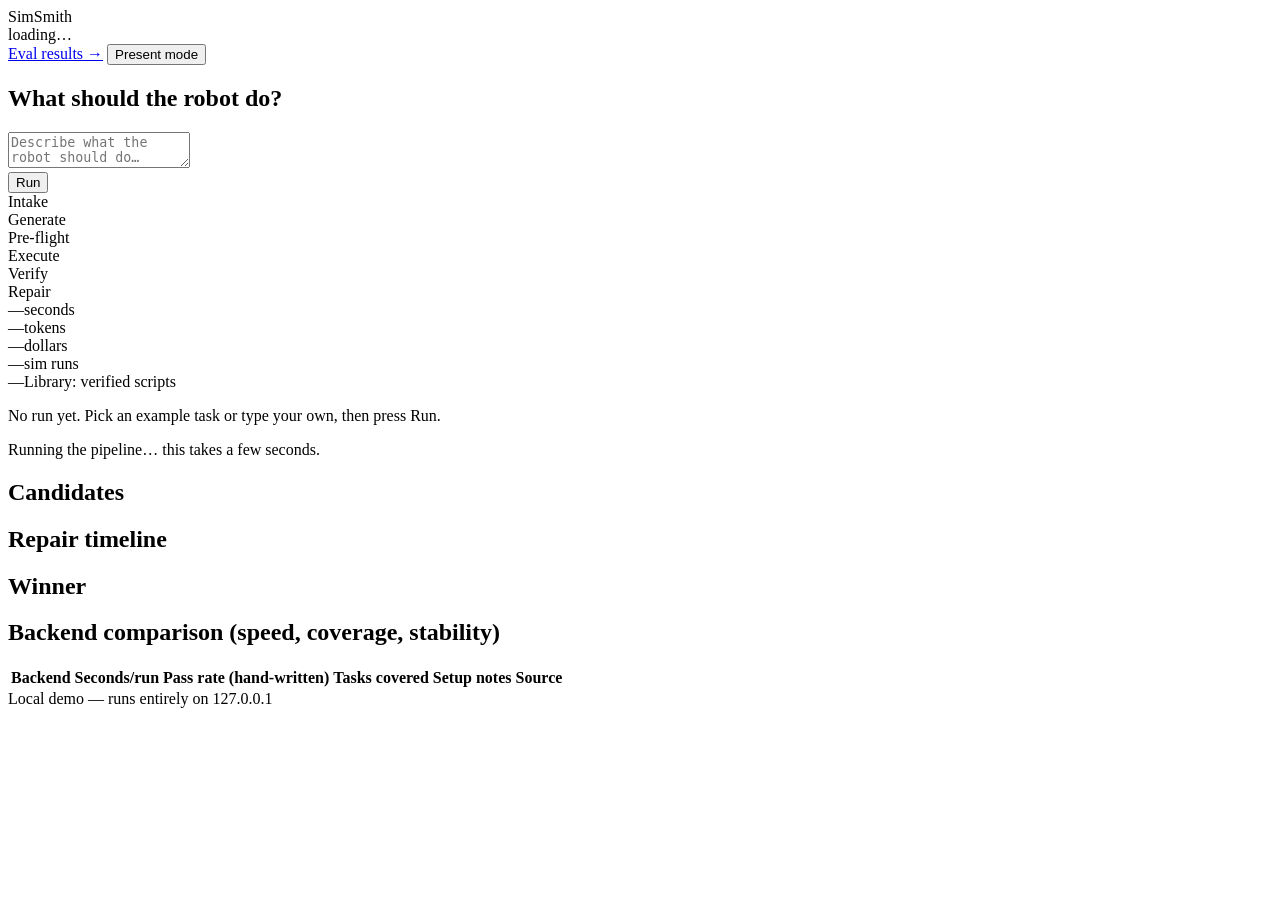
==== app/static/index.html @ c526b655 "Add demo UI and results page" ====
<!doctype html>
<html lang="en" data-theme="dark">
<head>
<meta charset="utf-8">
<meta name="viewport" content="width=device-width, initial-scale=1">
<title>SimSmith</title>
<link rel="stylesheet" href="/style.css">
</head>
<body>
<header class="topbar">
  <div class="brand">
    <span class="brand-mark" aria-hidden="true"></span>
    <span class="brand-name">SimSmith</span>
  </div>
  <div class="topbar-right">
    <div class="mode-pill present-hide" id="mode-pill">loading&hellip;</div>
    <a class="nav-link present-hide" href="/results">Eval results &rarr;</a>
    <button id="present-toggle" class="btn btn-ghost" type="button" aria-pressed="false">Present mode</button>
  </div>
</header>

<main class="layout">
  <section class="panel hero-panel" aria-label="Task input">
    <h1 class="hero-title">What should the robot do?</h1>
    <textarea id="task-input" class="hero-input" rows="2"
      placeholder="Describe what the robot should do&hellip;"></textarea>

    <div class="examples" id="examples" aria-label="Example tasks"></div>

    <div class="run-row">
      <button id="run-btn" class="btn btn-primary btn-hero">Run</button>
      <span id="run-hint" class="hint present-hide"></span>
    </div>
  </section>

  <section class="panel stage-strip-panel stage-strip" aria-label="Pipeline stages" id="stage-strip">
    <div class="stage-item" data-stage="intake"><span class="stage-dot"></span><span class="stage-label">Intake</span></div>
    <div class="stage-item" data-stage="generate"><span class="stage-dot"></span><span class="stage-label">Generate</span></div>
    <div class="stage-item" data-stage="preflight"><span class="stage-dot"></span><span class="stage-label">Pre-flight</span></div>
    <div class="stage-item" data-stage="execute"><span class="stage-dot"></span><span class="stage-label">Execute</span></div>
    <div class="stage-item" data-stage="verify"><span class="stage-dot"></span><span class="stage-label">Verify</span></div>
    <div class="stage-item" data-stage="repair"><span class="stage-dot"></span><span class="stage-label">Repair</span></div>
  </section>

  <section class="panel counters" id="counters" aria-label="Run counters">
    <div class="counter"><span class="counter-value" id="c-seconds">&mdash;</span><span class="counter-label">seconds</span></div>
    <div class="counter"><span class="counter-value" id="c-tokens">&mdash;</span><span class="counter-label">tokens</span></div>
    <div class="counter"><span class="counter-value" id="c-cost">&mdash;</span><span class="counter-label">dollars</span></div>
    <div class="counter"><span class="counter-value" id="c-simruns">&mdash;</span><span class="counter-label">sim runs</span></div>
    <div class="counter library-counter"><span class="counter-value" id="c-library">&mdash;</span><span class="counter-label">Library: verified scripts</span></div>
  </section>

  <section class="panel" id="status-panel" aria-live="polite">
    <div id="empty-state" class="empty-state">
      <p>No run yet. Pick an example task or type your own, then press Run.</p>
    </div>
    <div id="loading-state" class="loading-state hidden">
      <div class="spinner" aria-hidden="true"></div>
      <p>Running the pipeline&hellip; this takes a few seconds.</p>
    </div>
    <div id="error-state" class="error-state hidden"></div>

    <div id="result-state" class="result-state hidden">
      <div id="source-badge" class="source-badge"></div>
      <div class="result-header">
        <div id="template-badge" class="template-badge"></div>
        <div id="outcome-banner" class="outcome-banner"></div>
      </div>
      <p id="notes" class="notes"></p>

      <h2 class="section-title">Candidates</h2>
      <div id="candidates" class="candidates-grid"></div>

      <h2 class="section-title">Repair timeline</h2>
      <div id="timeline" class="timeline"></div>

      <h2 class="section-title" id="winner-title">Winner</h2>
      <div id="winner" class="winner-panel"></div>
    </div>
  </section>

  <section class="panel" id="backend-panel" aria-label="Backend comparison">
    <h2 class="section-title">Backend comparison (speed, coverage, stability)</h2>
    <p class="hint" id="backend-fidelity-note"></p>
    <div class="table-scroll">
      <table class="data-table" id="backend-table">
        <thead>
          <tr>
            <th scope="col">Backend</th>
            <th scope="col">Seconds/run</th>
            <th scope="col">Pass rate (hand-written)</th>
            <th scope="col">Tasks covered</th>
            <th scope="col">Setup notes</th>
            <th scope="col">Source</th>
          </tr>
        </thead>
        <tbody id="backend-tbody"></tbody>
      </table>
    </div>
  </section>
</main>

<footer class="footer">
  <span>Local demo &mdash; runs entirely on 127.0.0.1</span>
</footer>

<script src="/app.js"></script>
</body>
</html>
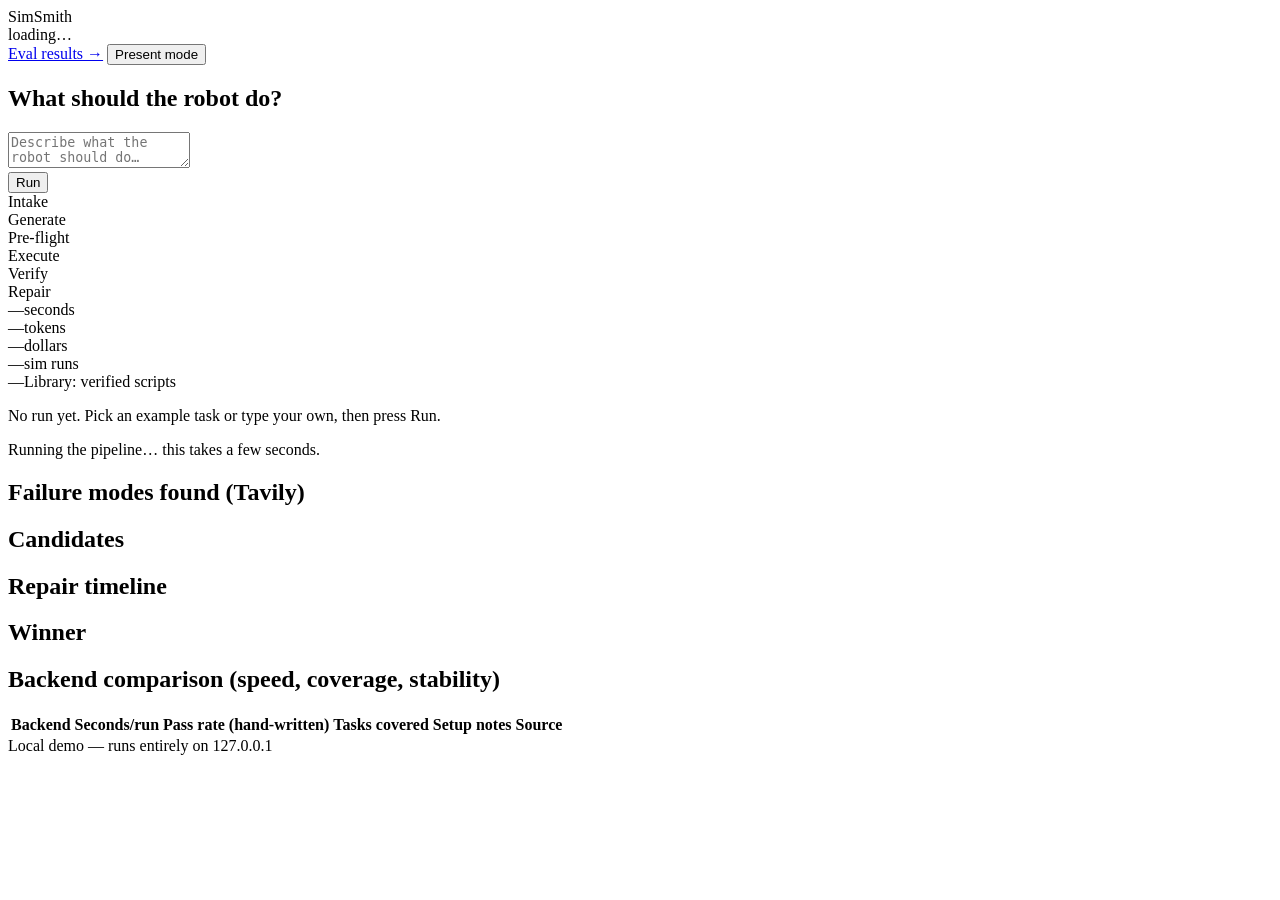
==== commit a21684ec: "Wire a real Tavily call into the demo UI's live run path (step G) build_live_pipeline() now opts int" ====
--- a/app/static/index.html
+++ b/app/static/index.html
@@ -68,6 +68,9 @@
       </div>
       <p id="notes" class="notes"></p>
 
+      <h2 class="section-title">Failure modes found (Tavily)</h2>
+      <div id="tavily-panel" class="tavily-panel"></div>
+
       <h2 class="section-title">Candidates</h2>
       <div id="candidates" class="candidates-grid"></div>
 
